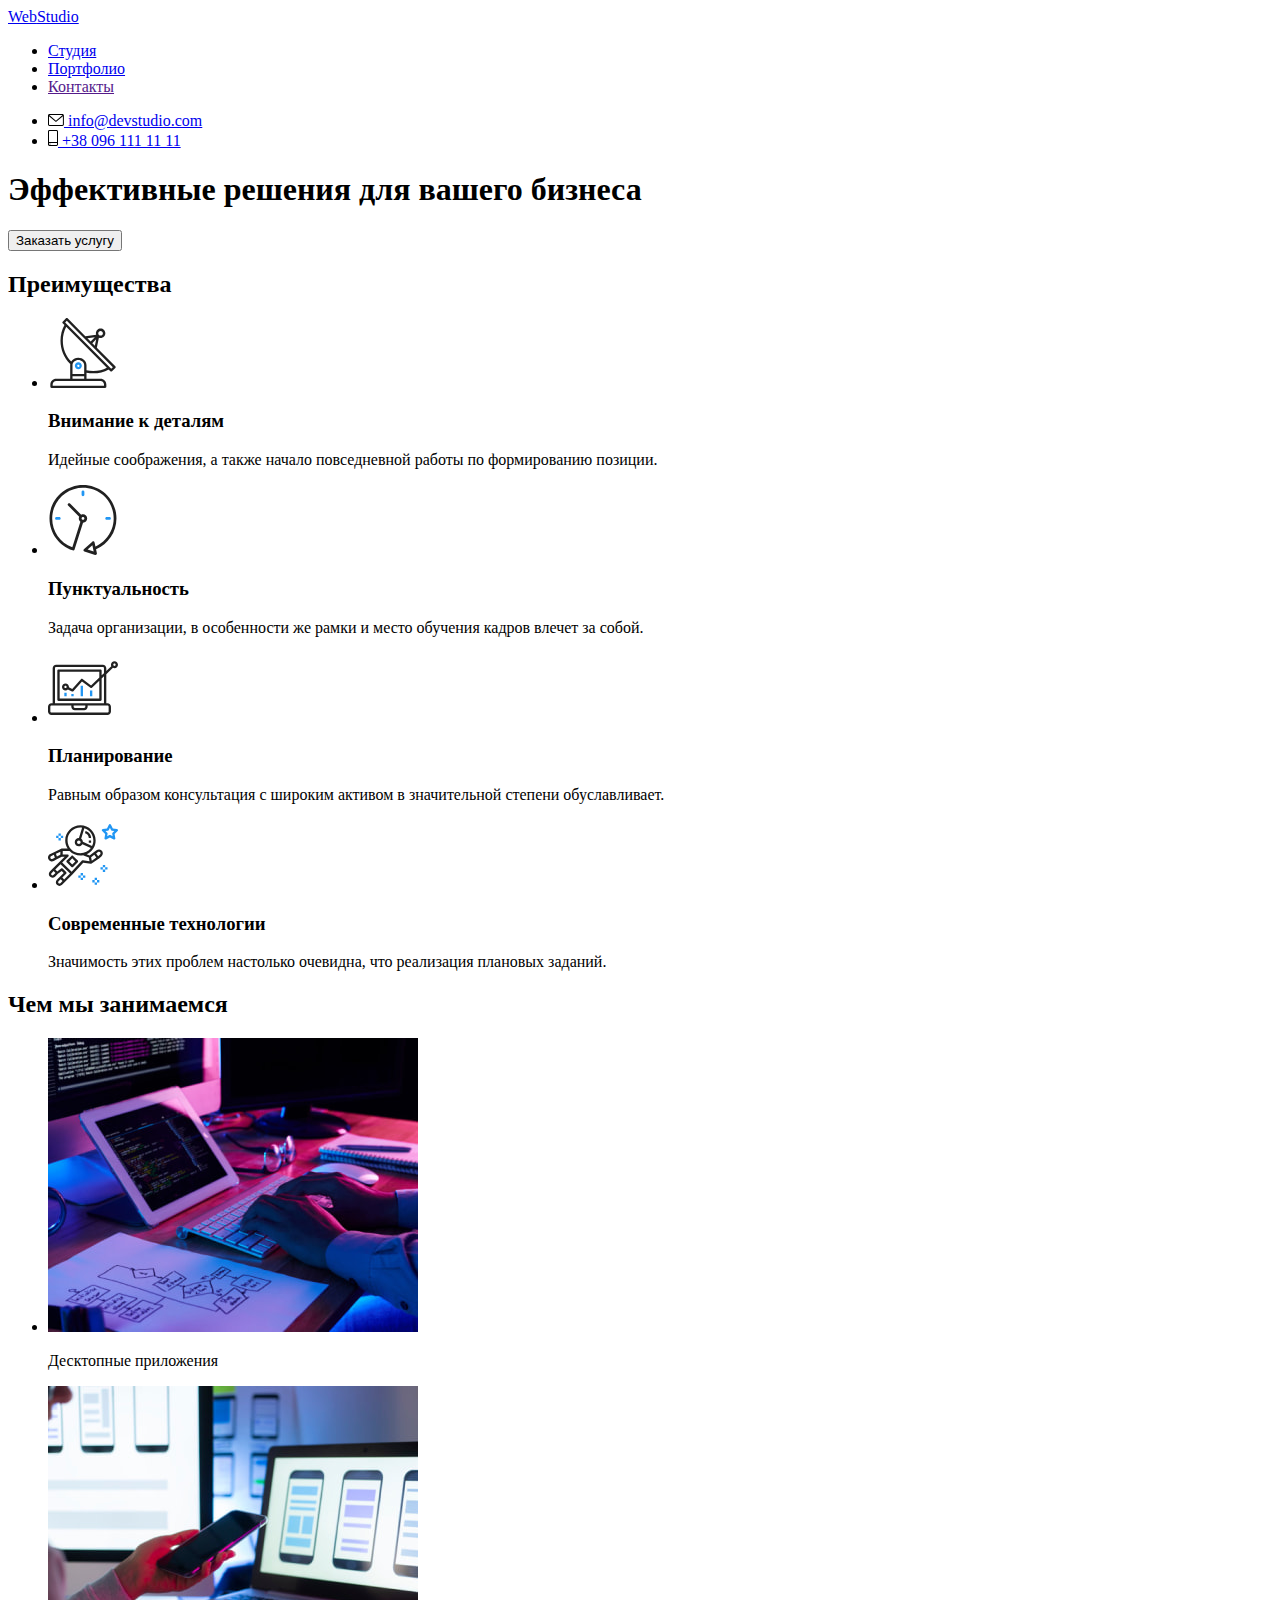
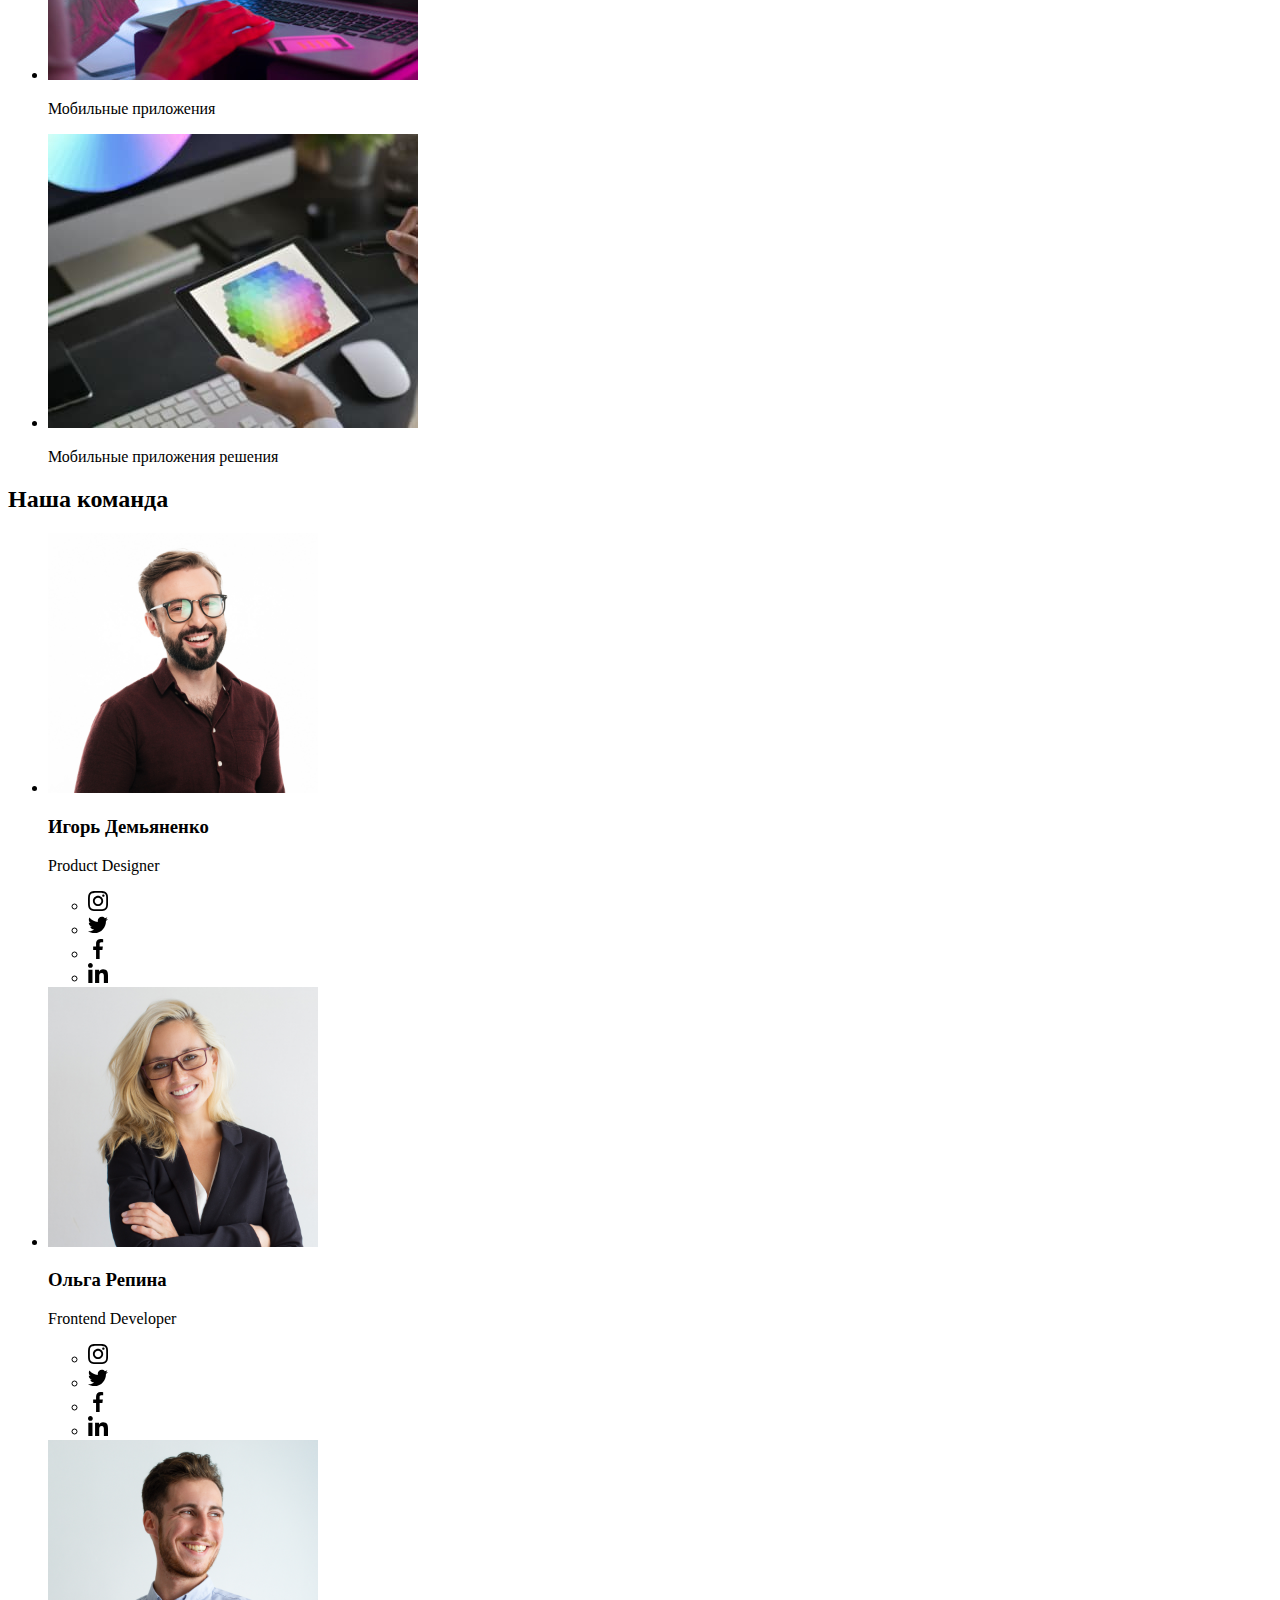
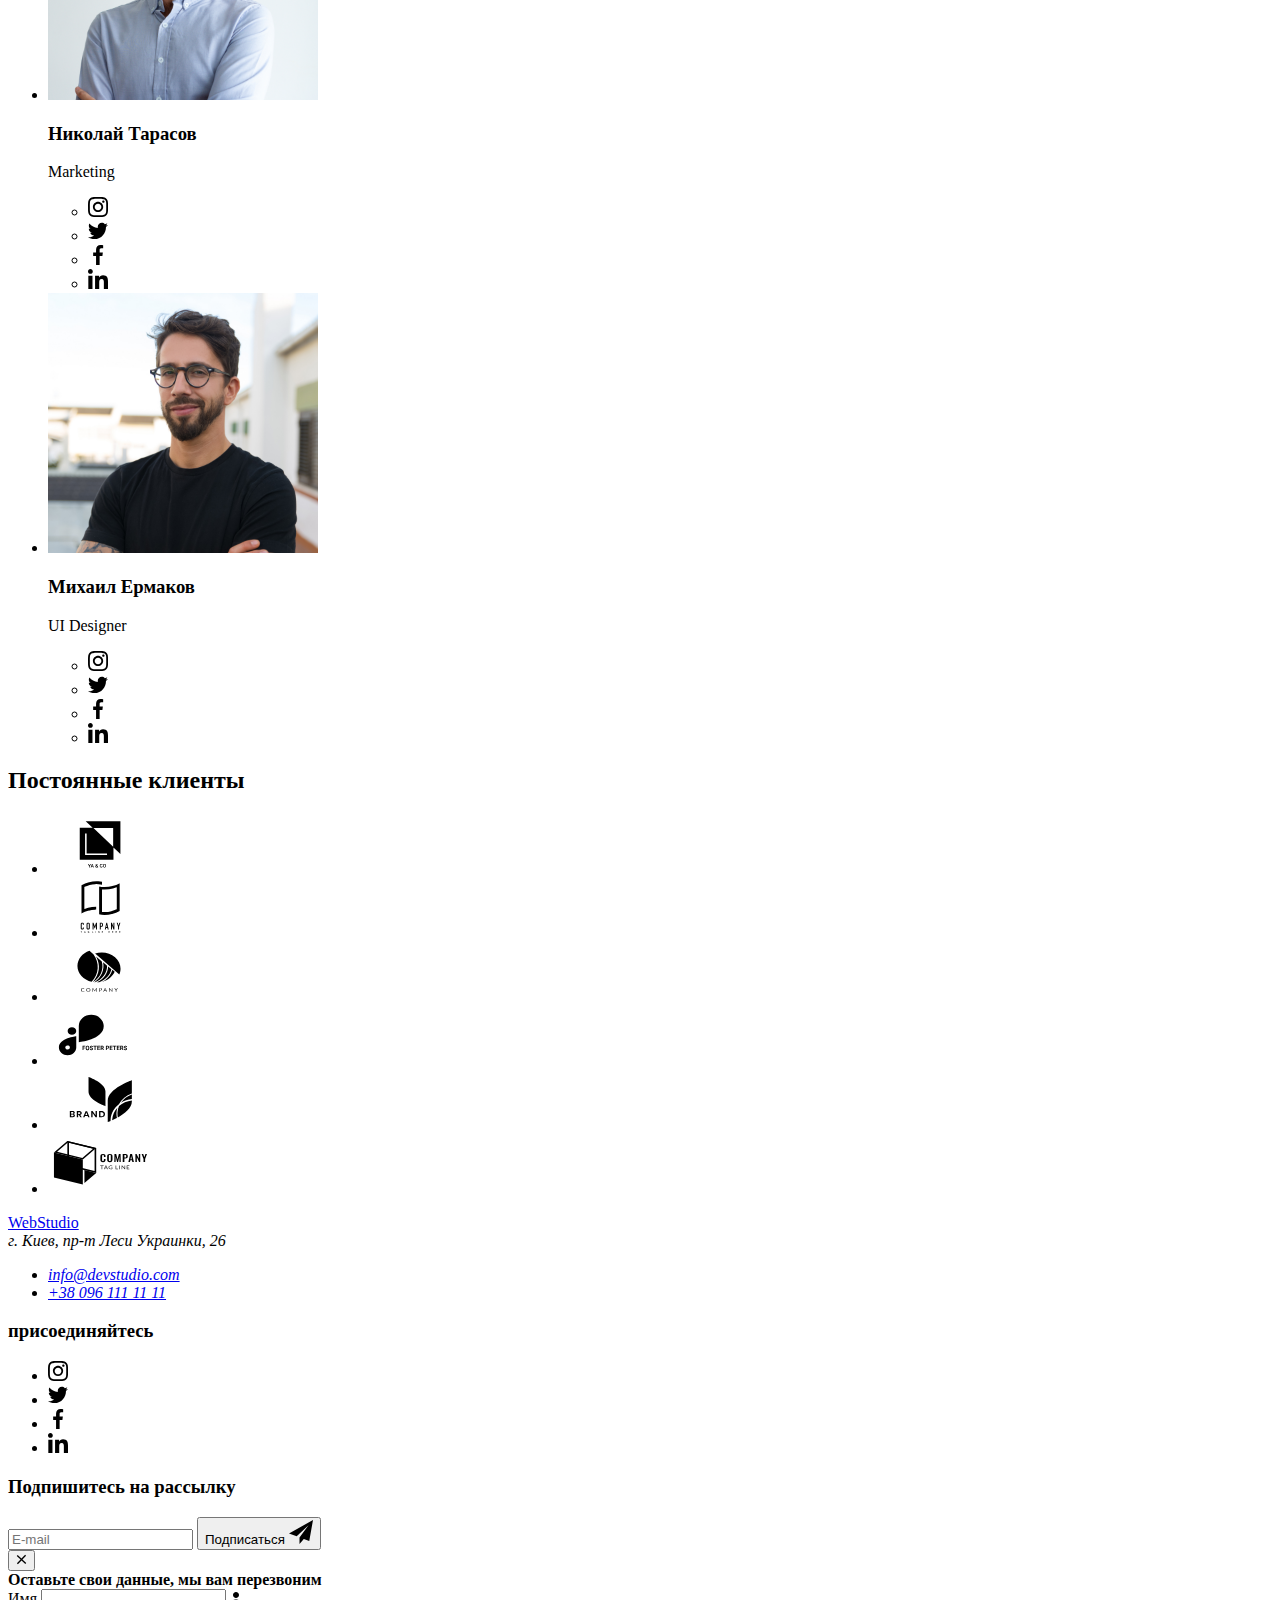
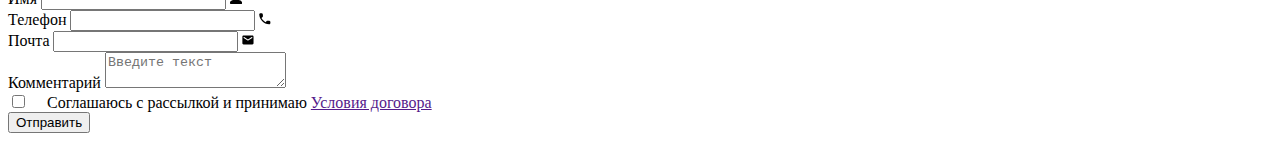
==== index.html @ a26285d7 "Добавляет разметку макета" ====
<!DOCTYPE html>
<html lang="ru">

<head>
    <meta charset="UTF-8">
    <meta http-equiv="X-UA-Compatible" content="IE=edge">
    <meta name="viewport" content="width=device-width, initial-scale=1.0">
    <title>WebStudio</title>
    <link rel="stylesheet" href="https://cdnjs.cloudflare.com/ajax/libs/modern-normalize/1.1.0/modern-normalize.min.css"
        integrity="sha512-wpPYUAdjBVSE4KJnH1VR1HeZfpl1ub8YT/NKx4PuQ5NmX2tKuGu6U/JRp5y+Y8XG2tV+wKQpNHVUX03MfMFn9Q=="
        crossorigin="anonymous" referrerpolicy="no-referrer" />
    <link rel="preconnect" href="https://fonts.googleapis.com">
    <link rel="preconnect" href="https://fonts.gstatic.com" crossorigin>
    <link
        href="https://fonts.googleapis.com/css2?family=Raleway:wght@700&family=Roboto:wght@400;500;700;900&display=swap"
        rel="stylesheet">
    <link rel="stylesheet" href="./css/main.min.css">
</head>

<body>
    <!-- Шапка страницы -->
    <header class="header">
        <div class="container main-nav">
            <nav class="nav main-nav">
                <a class="logo link" lang="en" href="/"><span class="logo-web">Web</span>Studio</a>
                <ul class="site-nav link list">
                    <li class="site-nav__item"><a class="site-nav__link link current" href="./index.html">Студия</a></li>
                    <li class="site-nav__item"><a class="site-nav__link link" href="./portfolio.html">Портфолио</a></li>
                    <li class="site-nav__item"><a class="site-nav__link link" href="">Контакты</a></li>
                </ul>
            </nav>
            <ul class="contacts link list">
                <li class="contacts__item"><a class="contacts__link link" href="mailto:info@devstudio.com">
                        <svg class="contacts__icon" width="16" height="12">
                            <use href="./images/icons.svg#icon-mail"></use>
                        </svg>
                        info@devstudio.com</a></li>
                <li class="contacts__item"><a class="contacts__link link" href="tel:+380961111111">
                        <svg class="contacts__icon" width="10" height="16">
                            <use href="./images/icons.svg#icon-tel"></use>
                        </svg>
                        +38 096 111 11 11</a></li>
            </ul>
        </div>
    </header>

    <main>
        <!-- Герой -->
        <section class="hero">
            <div class="container">
                <h1 class="hero__title">Эффективные решения для вашего бизнеса</h1>
                <button class="btn" type="button" data-modal-open>Заказать услугу</button>
            </div>
        </section>

        <!-- Преимущества -->
        <section class="section-feature">
            <div class="container">
                <h2 class="section-title visually-hidden">Преимущества</h2>
                <ul class="feature list">
                    <li class="feature__item">
                        <div class="feature__card">
                            <svg class="feature__icon" width="70" height="70">
                                <use href="./images/icons.svg#icon-antenna"></use>
                            </svg>
                        </div>
                        <h3 class="feature__title">Внимание к деталям</h3>
                        <p class="feature__text">Идейные соображения, а также начало повседневной работы по формированию
                            позиции.
                        </p>
                    </li>
                    <li class="feature__item">
                        <div class="feature__card">
                            <svg class="feature__icon" width="70" height="70">
                                <use href="./images/icons.svg#icon-clock"></use>
                            </svg>
                        </div>
                        <h3 class="feature__title">Пунктуальность</h3>
                        <p class="feature__text">Задача организации, в особенности же рамки и место обучения кадров
                            влечет за собой.</p>
                    </li>
                    <li class="feature__item">
                        <div class="feature__card">
                            <svg class="feature__icon" width="70" height="70">
                                <use href="./images/icons.svg#icon-diagram"></use>
                            </svg>
                        </div>
                        <h3 class="feature__title">Планирование</h3>
                        <p class="feature__text">Равным образом консультация с широким активом в значительной степени
                            обуславливает.</p>
                    </li>
                    <li class="feature__item">
                        <div class="feature__card">
                            <svg class="feature__icon" width="70" height="70">
                                <use href="./images/icons.svg#icon-astronaut"></use>
                            </svg>
                        </div>
                        <h3 class="feature__title">Современные технологии</h3>
                        <p class="feature__text">Значимость этих проблем настолько очевидна, что реализация плановых
                            заданий.</p>
                    </li>
                </ul>
            </div>
        </section>

        <!-- Деятельность -->
        <section class="section">
            <div class="container">
                <h2 class="section-title">Чем мы занимаемся</h2>
                <ul class="work list">
                    <li class="work__item">
                        <img src="./images/box-1.jpg" alt="Написание кода" width="370" height="294">
                        <div class="work__overlay">
                            <p class="work__text">Десктопные приложения</p>
                        </div>
                    </li>
                    <li class="work__item">
                        <img src="./images/box-2.jpg" alt="Проверка работоспособности" width="370" height="294">
                        <div class="work__overlay">
                            <p class="work__text">Мобильные приложения</p>
                        </div>
                    </li>
                    <li class="work__item">
                        <img src="./images/box-3.jpg" alt="Графическое оформление" width="370" height="294">
                        <div class="work__overlay">
                            <p class="work__text">Мобильные приложения решения</p>
                        </div>
                    </li>
                </ul>
            </div>
        </section>

        <!-- Команда -->
        <section class="section team">
            <div class="container">
                <h2 class="section-title">Наша команда</h2>
                <ul class="team list">
                    <li class="team__card">
                        <img src="./images/our-team-1.jpg" alt="Член команды № 1" width="270" height="260">
                        <div class="team__text">
                            <h3 class="team__worker">Игорь Демьяненко</h3>
                            <p class="team__position" lang="en">Product Designer</p>
                            <ul class="team-socials list socials">
                                <li class="socials__item">
                                    <a href="" class="socials__link link">
                                        <svg class="socials__icon" width="20" height="20">
                                            <use href="./images/icons.svg#icon-instagram"></use>
                                        </svg>
                                    </a>
                                </li>
                                <li class="socials__item">
                                    <a href="" class="socials__link link">
                                        <svg class="socials__icon" width="20" height="20">
                                            <use href="./images/icons.svg#icon-twitter"></use>
                                        </svg>
                                    </a>
                                </li>
                                <li class="socials__item">
                                    <a href="" class="socials__link link">
                                        <svg class="socials__icon" width="20" height="20">
                                            <use href="./images/icons.svg#icon-facebook"></use>
                                        </svg>
                                    </a>
                                </li>
                                <li class="socials__item">
                                    <a href="" class="socials__link link">
                                        <svg class="socials__icon" width="20" height="20">
                                            <use href="./images/icons.svg#icon-linkedin"></use>
                                        </svg>
                                    </a>
                                </li>
                            </ul>
                        </div>
                    </li>
                    <li class="team__card">
                        <img src="./images/our-team-2.jpg" alt="Член команды № 2" width="270" height="260">
                        <div class="team__text">
                            <h3 class="team__worker">Ольга Репина</h3>
                            <p class="team__position" lang="en">Frontend Developer</p>
                            <ul class="team-socials list socials">
                                <li class="socials__item">
                                    <a href="" class="socials__link link">
                                        <svg class="socials__icon" width="20" height="20">
                                            <use href="./images/icons.svg#icon-instagram"></use>
                                        </svg>
                                    </a>
                                </li>
                                <li class="socials__item">
                                    <a href="" class="socials__link link">
                                        <svg class="socials__icon" width="20" height="20">
                                            <use href="./images/icons.svg#icon-twitter"></use>
                                        </svg>
                                    </a>
                                </li>
                                <li class="socials__item">
                                    <a href="" class="socials__link link">
                                        <svg class="socials__icon" width="20" height="20">
                                            <use href="./images/icons.svg#icon-facebook"></use>
                                        </svg>
                                    </a>
                                </li>
                                <li class="socials__item">
                                    <a href="" class="socials__link link">
                                        <svg class="socials__icon" width="20" height="20">
                                            <use href="./images/icons.svg#icon-linkedin"></use>
                                        </svg>
                                    </a>
                                </li>
                            </ul>
                        </div>
                    </li>
                    <li class="team__card">
                        <img src="./images/our-team-3.jpg" alt="Член команды № 3" width="270" height="260">
                        <div class="team__text">
                            <h3 class="team__worker">Николай Тарасов</h3>
                            <p class="team__position" lang="en">Marketing</p>
                            <ul class="team-socials list socials">
                                <li class="socials__item">
                                    <a href="" class="socials__link link">
                                        <svg class="socials__icon" width="20" height="20">
                                            <use href="./images/icons.svg#icon-instagram"></use>
                                        </svg>
                                    </a>
                                </li>
                                <li class="socials__item">
                                    <a href="" class="socials__link link">
                                        <svg class="socials__icon" width="20" height="20">
                                            <use href="./images/icons.svg#icon-twitter"></use>
                                        </svg>
                                    </a>
                                </li>
                                <li class="socials__item">
                                    <a href="" class="socials__link link">
                                        <svg class="socials__icon" width="20" height="20">
                                            <use href="./images/icons.svg#icon-facebook"></use>
                                        </svg>
                                    </a>
                                </li>
                                <li class="socials__item">
                                    <a href="" class="socials__link link">
                                        <svg class="socials__icon" width="20" height="20">
                                            <use href="./images/icons.svg#icon-linkedin"></use>
                                        </svg>
                                    </a>
                                </li>
                            </ul>
                        </div>
                    </li>
                    <li class="team__card">
                        <img src="./images/our-team-4.jpg" alt="Член команды № 4" width="270" height="260">
                        <div class="team__text">
                            <h3 class="team__worker">Михаил Ермаков</h3>
                            <p class="team__position" lang="en">UI Designer</p>
                            <ul class="team-socials list socials">
                                <li class="socials__item">
                                    <a href="" class="socials__link link">
                                        <svg class="socials__icon" width="20" height="20">
                                            <use href="./images/icons.svg#icon-instagram"></use>
                                        </svg>
                                    </a>
                                </li>
                                <li class="socials__item">
                                    <a href="" class="socials__link link">
                                        <svg class="socials__icon" width="20" height="20">
                                            <use href="./images/icons.svg#icon-twitter"></use>
                                        </svg>
                                    </a>
                                </li>
                                <li class="socials__item">
                                    <a href="" class="socials__link link">
                                        <svg class="socials__icon" width="20" height="20">
                                            <use href="./images/icons.svg#icon-facebook"></use>
                                        </svg>
                                    </a>
                                </li>
                                <li class="socials__item">
                                    <a href="" class="socials__link link">
                                        <svg class="socials__icon" width="20" height="20">
                                            <use href="./images/icons.svg#icon-linkedin"></use>
                                        </svg>
                                    </a>
                                </li>
                            </ul>
                        </div>
                    </li>
                </ul>
            </div>
        </section>

        <!-- Клиенты -->
        <section class="section">
            <div class="container">
                <h2 class="section-title">Постоянные клиенты</h2>
                <ul class="clients list">
                    <li class="clients__item">
                        <a href="" class="clients__link link">
                            <svg class="clients__icon" width="106" height="60">
                                <use href="./images/icons.svg#icon-logo"></use>
                            </svg>
                        </a>
                    </li>
                    <li class="clients__item">
                        <a href="" class="clients__link link">
                            <svg class="clients__icon" width="106" height="60">
                                <use href="./images/icons.svg#icon-logo-2"></use>
                            </svg>
                        </a>
                    </li>
                    <li class="clients__item">
                        <a href="" class="clients__link link">
                            <svg class="clients__icon" width="106" height="60">
                                <use href="./images/icons.svg#icon-logo-3"></use>
                            </svg>
                        </a>
                    </li>
                    <li class="clients__item">
                        <a href="" class="clients__link link">
                            <svg class="clients__icon" width="106" height="60">
                                <use href="./images/icons.svg#icon-logo-4"></use>
                            </svg>
                        </a>
                    </li>
                    <li class="clients__item">
                        <a href="" class="clients__link link">
                            <svg class="clients__icon" width="106" height="60">
                                <use href="./images/icons.svg#icon-logo-5"></use>
                            </svg>
                        </a>
                    </li>
                    <li class="clients__item">
                        <a href="" class="clients__link link">
                            <svg class="clients__icon" width="106" height="60">
                                <use href="./images/icons.svg#icon-logo-6"></use>
                            </svg>
                        </a>
                    </li>
                </ul>
            </div>
        </section>
    </main>

    <!-- Футер -->
    <footer class="footer">
        <div class="container-footer">
            <div class="footer-left">
                <a class="footer-logo link" lang="en" href="/"><span class="logo-web">Web</span><span
                        class="logo-studio">Studio</span></a>
                <address class="address">г. Киев, пр-т Леси Украинки, 26
                    <ul class="address-list list">
                        <li class="address-list__item"><a class="address__link link"
                                href="mailto:info@devstudio.com">info@devstudio.com</a></li>
                        <li class="address-list__item"><a class="address__link link" href="tel:+380961111111">+38 096 111 11 11</a>
                        </li>
                    </ul>
                </address>
            </div>

            <!-- Присоединяйтесь -->
            <div class="footer-socials">
                <h3 class="footer-socials-title">присоединяйтесь</h3>
                <ul class="footer-socials__list list">
                    <li class="footer-socials__item">
                        <a href="" class="footer-socials__link link">
                            <svg class="footer-socials__icon" width="20" height="20">
                                <use href="./images/icons.svg#icon-instagram"></use>
                            </svg>
                        </a>
                    </li>
                    <li class="footer-socials__item">
                        <a href="" class="footer-socials__link link">
                            <svg class="footer-socials__icon" width="20" height="20">
                                <use href="./images/icons.svg#icon-twitter"></use>
                            </svg>
                        </a>
                    </li>
                    <li class="footer-socials__item">
                        <a href="" class="footer-socials__link link">
                            <svg class="footer-socials__icon" width="20" height="20">
                                <use href="./images/icons.svg#icon-facebook"></use>
                            </svg>
                        </a>
                    </li>
                    <li class="footer-socials__item">
                        <a href="" class="footer-socials__link link">
                            <svg class="footer-socials__icon" width="20" height="20">
                                <use href="./images/icons.svg#icon-linkedin"></use>
                            </svg>
                        </a>
                    </li>
                </ul>
            </div>
            <div class="subscribe">
                <h3 class="form-title">Подпишитесь на рассылку</h3>
                <form action="#" class="subscribe-form">
                    <input type="email" id="input-email" name="email" placeholder="E-mail" class="subscribe-input">
                    <button class="subscribe-btn" type="submit">Подписаться
                        <svg class="subscribe-icon" width="24" height="24">
                            <use href="./images/icons.svg#icon-telegram"></use>
                        </svg>
                    </button>
                </form>
            </div>
        </div>
    </footer>
    <!-- Модалка -->
    <div class="backdrop is-hidden" data-modal>
        <div class="modal">
            <button type="button" class="btn-modal" data-modal-close>
                <svg class="close-icon" width="11" height="11">
                    <use href="./images/icons.svg#icon-close"></use>
                </svg>
            </button>
            <form action="#" class="modal-form">
                <b class="modal-title">Оставьте свои данные, мы вам перезвоним</b>
                <div class="modal-form-field">
                    <label for="input-name" class="modal-form-label">Имя</label>
                    <span class="input-wrap">
                        <input type="text" id="input-name" name="modal-name" class="modal-form-input">
                        <svg class="modal-form-icon" width="12" height="12">
                            <use href="./images/icons.svg#icon-name"></use>
                        </svg>
                    </span>
                </div>
                <div class="modal-form-field">
                    <label for="input-tel" class="modal-form-label">Телефон</label>
                    <span class="input-wrap">
                        <input type="tel" id="input-tel" name="modal-tel" class="modal-form-input">
                        <svg class="modal-form-icon" width="12" height="12">
                            <use href="./images/icons.svg#icon-phone"></use>
                        </svg>
                    </span>
                </div>
                <div class="modal-form-field">
                    <label for="input-mail" class="modal-form-label">Почта</label>
                    <span class="input-wrap">
                        <input type="email" id="input-mail" name="modal-mail" class="modal-form-input">
                        <svg class="modal-form-icon" width="12" height="12">
                            <use href="./images/icons.svg#icon-email"></use>
                        </svg>
                    </span>
                </div>
                <div class="modal-form-field">
                    <label for="comment" class="modal-form-label">Комментарий</label>
                    <textarea name="modal-comment" id="comment" placeholder="Введите текст"
                        class="modal-comment"></textarea>
                </div>
                <div class="modal-form-check">
                    <input type="checkbox" id="check" name="policy" class="checkbox visually-hidden">
                    <label for="check" class="check-label">
                        <span class="icon-check">
                            <svg class="" width="11" height="8">
                                <use href="./images/icons.svg#icon-check"></use>
                            </svg>
                        </span>
                        <span>Соглашаюсь с рассылкой и принимаю <a href="" class="contract">Условия
                                договора</a></span></label>
                </div>
                <button class="btn form-btn" type="submit">Отправить</button>
            </form>
        </div>
    </div>
    <script src="./js/modal.js"></script>
</body>

</html>
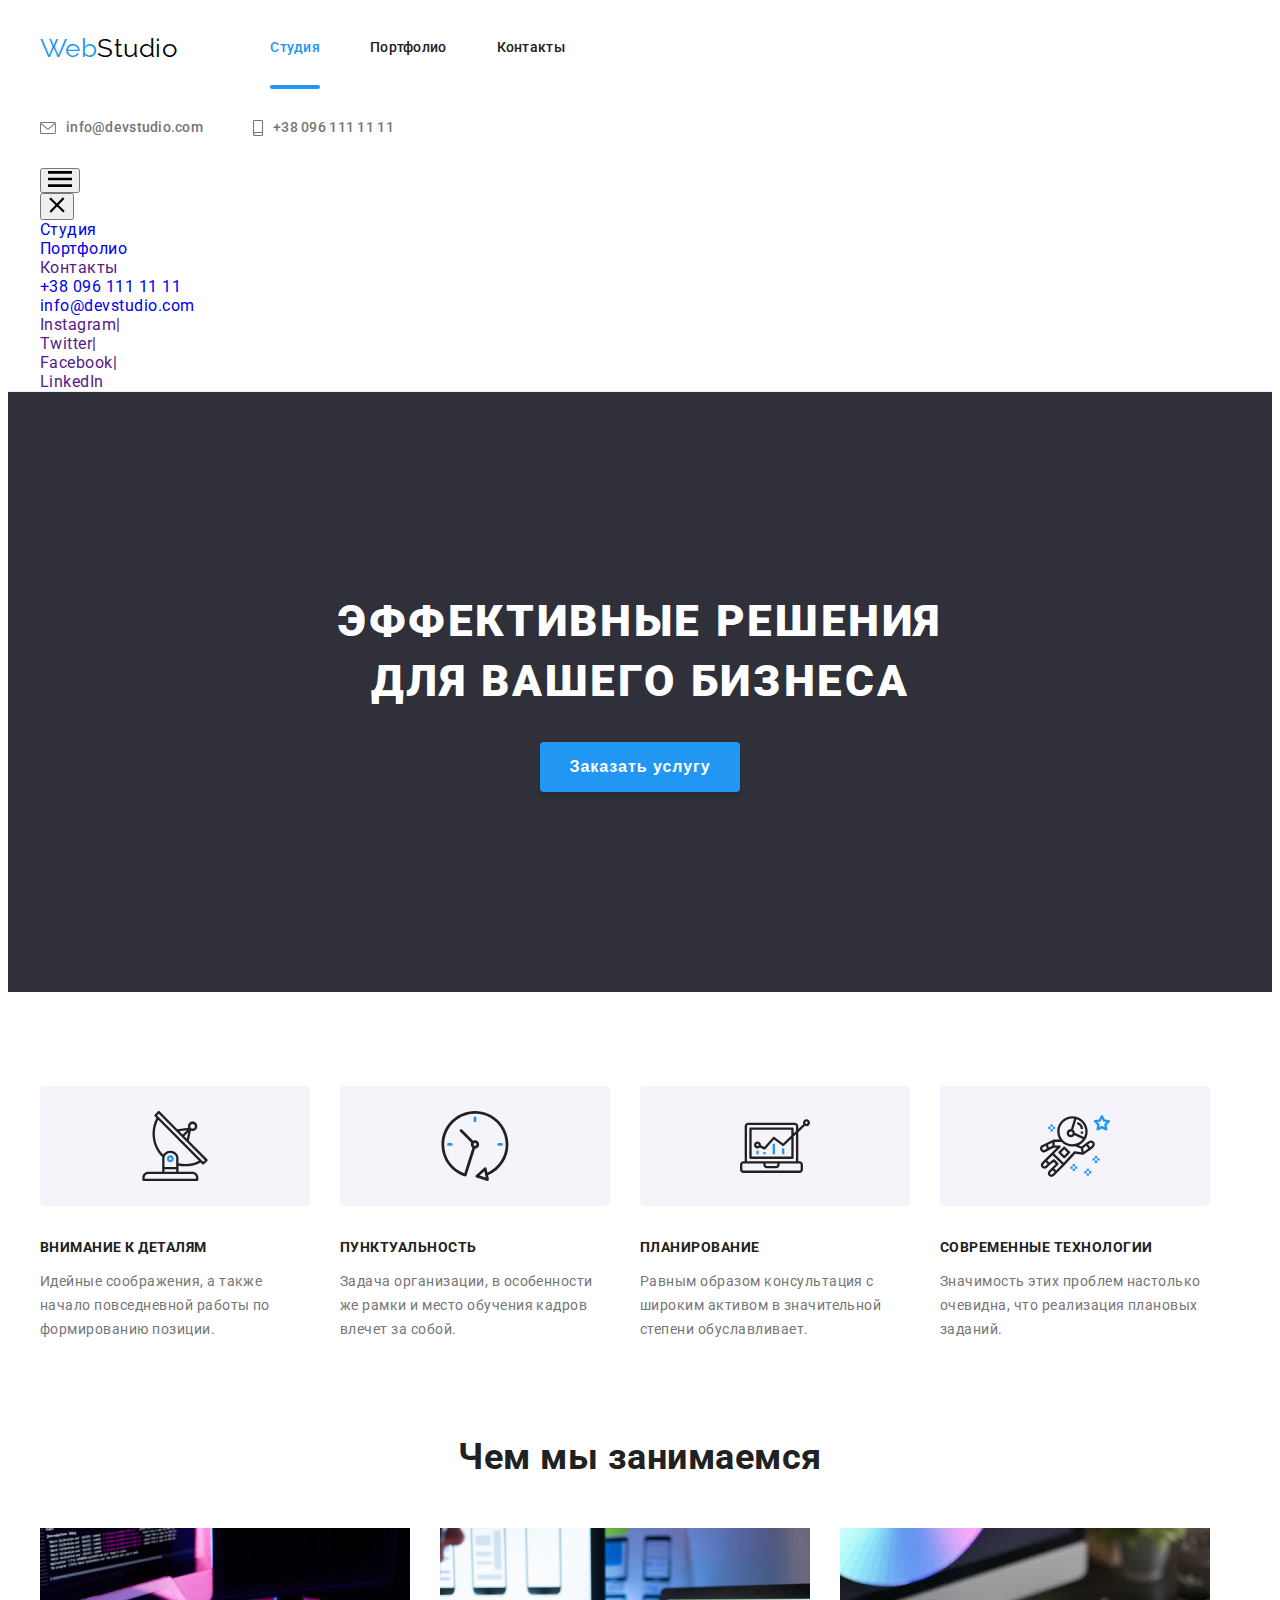
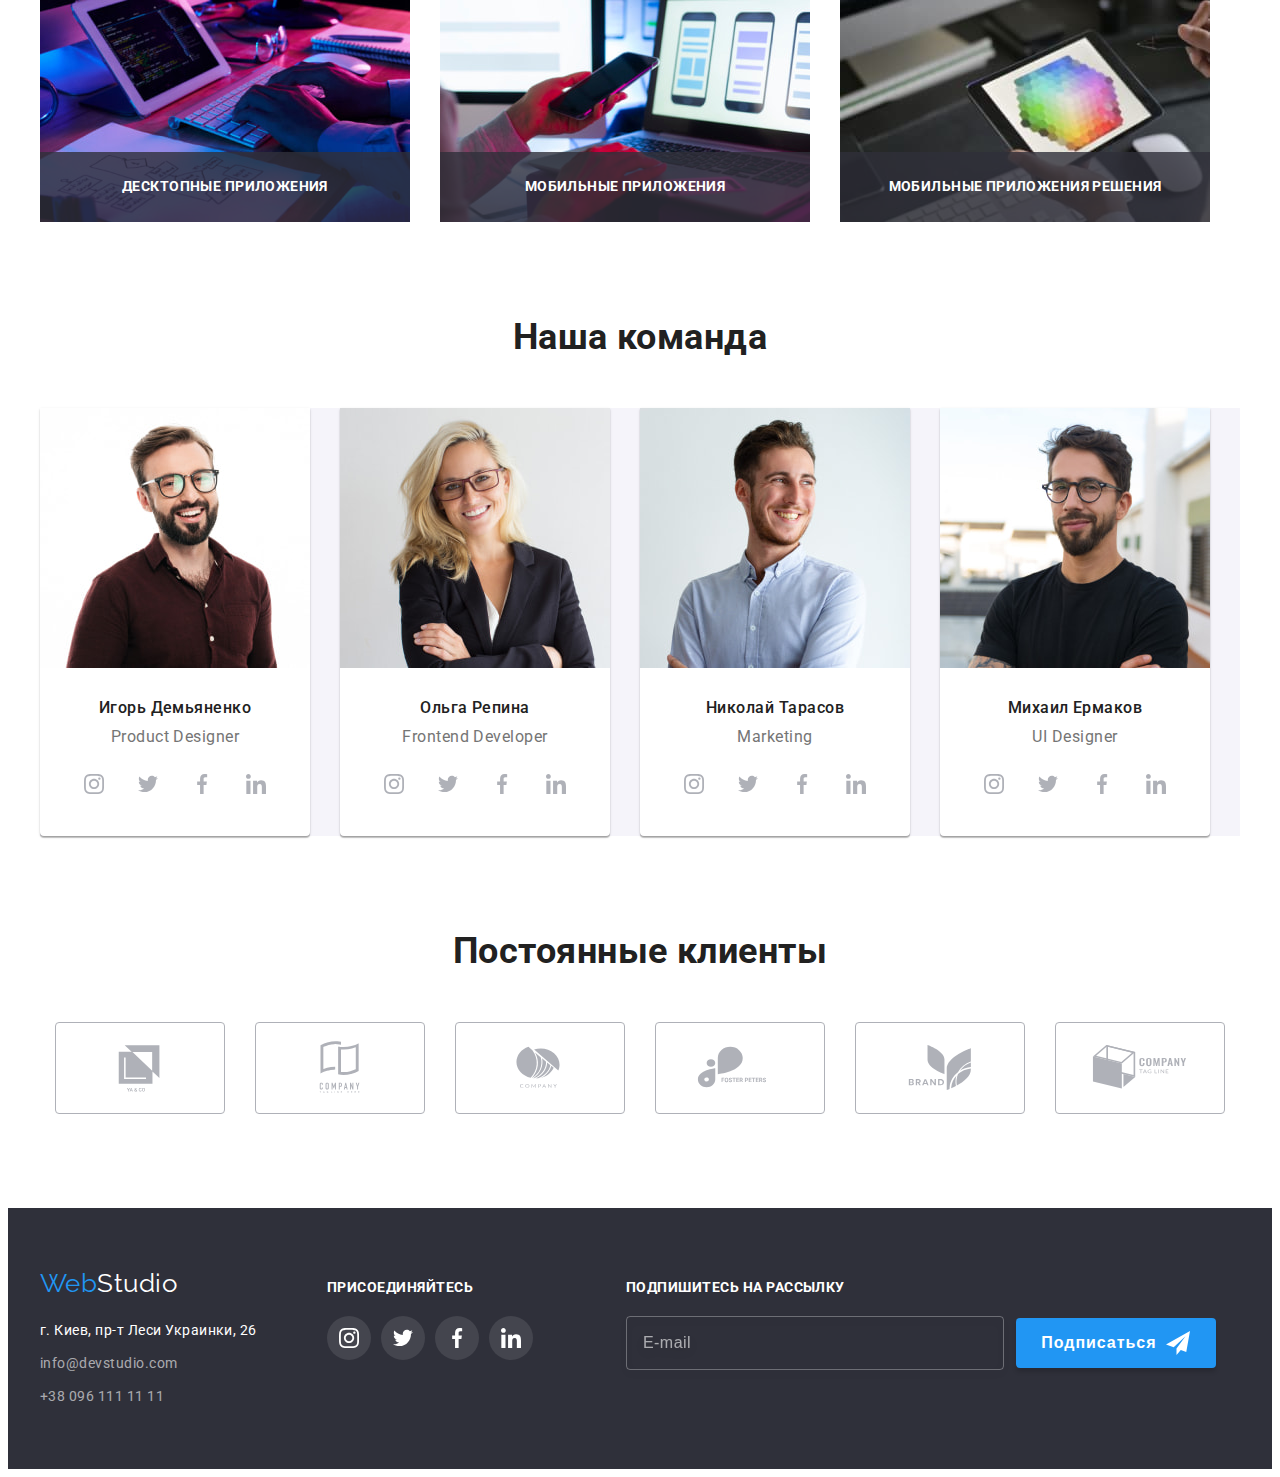
==== commit 05cb1e26: "Добавляет разметку макета" ====
--- a/index.html
+++ b/index.html
@@ -20,7 +20,7 @@
 <body>
     <!-- Шапка страницы -->
     <header class="header">
-        <div class="container main-nav">
+        <div class="container">
             <nav class="nav main-nav">
                 <a class="logo link" lang="en" href="/"><span class="logo-web">Web</span>Studio</a>
                 <ul class="site-nav link list">
@@ -41,13 +41,48 @@
                         </svg>
                         +38 096 111 11 11</a></li>
             </ul>
+            <button type="button" class="menu-open" data-menu-open>
+                <svg class="open-icon" width="24" height="16">
+                    <use href="./images/icons.svg#icon-menu"></use>
+                </svg>
+            </button>
+            <div class="mob-menu is-hidden" data-menu>
+                <button type="button" class="menu-close" data-menu-close>
+                    <svg class="menu-close-icon" width="18" height="18">
+                        <use href="./images/icons.svg#icon-close"></use>
+                    </svg>
+                </button>
+                <ul class="mob-menu-list link list">
+                    <li class="mob-menu-list__item"><a class="mob-menu-list__link link menu-current" href="./index.html">Студия</a></li>
+                    <li class="mob-menu-list__item"><a class="mob-menu-list__link link" href="./portfolio.html">Портфолио</a></li>
+                    <li class="mob-menu-list__item"><a class="mob-menu-list__link link" href="">Контакты</a></li>
+                </ul>
+                <ul class="mob-menu-contacts link list">
+                    <li class="mob-menu-contacts__item"><a class="mob-menu-contacts__link link" href="tel:+380961111111">+38 096 111 11 11</a></li>
+                    <li class="mob-menu-contacts__item"><a class="mob-menu-contacts__link link" href="mailto:info@devstudio.com">info@devstudio.com</a></li>
+                </ul>
+                <ul class="mob-menu-socials link list">
+                    <li class="mob-menu-socials__item">
+                        <a href="" class="mob-menu-socials__link link">Instagram<span class="mob-menu-line">|</span></a>
+                    </li>
+                    <li class="mob-menu-socials__item">
+                        <a href="" class="mob-menu-socials__link link">Twitter<span class="mob-menu-line">|</span></a>
+                    </li>
+                    <li class="mob-menu-socials__item">
+                        <a href="" class="mob-menu-socials__link link">Facebook<span class="mob-menu-line">|</span></a>
+                    </li>
+                    <li class="mob-menu-socials__item">
+                        <a href="" class="mob-menu-socials__link link">LinkedIn</a>
+                    </li>
+                </ul>
+            </div>
         </div>
     </header>
 
     <main>
         <!-- Герой -->
         <section class="hero">
-            <div class="container">
+            <div class="hero-container">
                 <h1 class="hero__title">Эффективные решения для вашего бизнеса</h1>
                 <button class="btn" type="button" data-modal-open>Заказать услугу</button>
             </div>
@@ -104,7 +139,7 @@
         </section>
 
         <!-- Деятельность -->
-        <section class="section">
+        <section class="section work">
             <div class="container">
                 <h2 class="section-title">Чем мы занимаемся</h2>
                 <ul class="work list">
@@ -131,12 +166,17 @@
         </section>
 
         <!-- Команда -->
-        <section class="section team">
+        <section class="section-team">
             <div class="container">
                 <h2 class="section-title">Наша команда</h2>
                 <ul class="team list">
                     <li class="team__card">
-                        <img src="./images/our-team-1.jpg" alt="Член команды № 1" width="270" height="260">
+                        <picture>
+                            <source srcset="./images/team/team-1-des-1x.jpg 1x, ./images/team/team-1-des-2x.jpg 2x" media="(min-width:1200px)">
+                            <source srcset="./images/team/team-1-tab-1x.jpg 1x, ./images/team/team-1-tab-2x.jpg 2x" media="(min-width:768px)">
+                            <source srcset="./images/team/team-1-mob-1x.jpg 1x, ./images/team/team-1-mob-2x.jpg 2x" media="(min-width:480px)">
+                            <img src="./images/team/team-1-des-1x.jpg" alt="Член команды № 1">
+                        </picture>
                         <div class="team__text">
                             <h3 class="team__worker">Игорь Демьяненко</h3>
                             <p class="team__position" lang="en">Product Designer</p>
@@ -173,7 +213,12 @@
                         </div>
                     </li>
                     <li class="team__card">
-                        <img src="./images/our-team-2.jpg" alt="Член команды № 2" width="270" height="260">
+                        <picture>
+                            <source srcset="./images/team/team-2-des-1x.jpg 1x, ./images/team/team-2-des-2x.jpg 2x" media="(min-width:1200px)">
+                            <source srcset="./images/team/team-2-tab-1x.jpg 1x, ./images/team/team-2-tab-2x.jpg 2x" media="(min-width:768px)">
+                            <source srcset="./images/team/team-2-mob-1x.jpg 1x, ./images/team/team-2-mob-2x.jpg 2x" media="(min-width:480px)">
+                            <img src="./images/team/team-2-des-1x.jpg" alt="Член команды № 2">
+                        </picture>
                         <div class="team__text">
                             <h3 class="team__worker">Ольга Репина</h3>
                             <p class="team__position" lang="en">Frontend Developer</p>
@@ -210,7 +255,12 @@
                         </div>
                     </li>
                     <li class="team__card">
-                        <img src="./images/our-team-3.jpg" alt="Член команды № 3" width="270" height="260">
+                        <picture>
+                            <source srcset="./images/team/team-3-des-1x.jpg 1x, ./images/team/team-3-des-2x.jpg 2x" media="(min-width:1200px)">
+                            <source srcset="./images/team/team-3-tab-1x.jpg 1x, ./images/team/team-3-tab-2x.jpg 2x" media="(min-width:768px)">
+                            <source srcset="./images/team/team-3-mob-1x.jpg 1x, ./images/team/team-3-mob-2x.jpg 2x" media="(min-width:480px)">
+                            <img src="./images/team/team-3-des-1x.jpg" alt="Член команды № 3">
+                        </picture>
                         <div class="team__text">
                             <h3 class="team__worker">Николай Тарасов</h3>
                             <p class="team__position" lang="en">Marketing</p>
@@ -247,7 +297,12 @@
                         </div>
                     </li>
                     <li class="team__card">
-                        <img src="./images/our-team-4.jpg" alt="Член команды № 4" width="270" height="260">
+                        <picture>
+                            <source srcset="./images/team/team-4-des-1x.jpg 1x, ./images/team/team-4-des-2x.jpg 2x" media="(min-width:1200px)">
+                            <source srcset="./images/team/team-4-tab-1x.jpg 1x, ./images/team/team-4-tab-2x.jpg 2x" media="(min-width:768px)">
+                            <source srcset="./images/team/team-4-mob-1x.jpg 1x, ./images/team/team-4-mob-2x.jpg 2x" media="(min-width:480px)">
+                            <img src="./images/team/team-4-des-1x.jpg" alt="Член команды № 4">
+                        </picture>
                         <div class="team__text">
                             <h3 class="team__worker">Михаил Ермаков</h3>
                             <p class="team__position" lang="en">UI Designer</p>
@@ -354,8 +409,6 @@
                     </ul>
                 </address>
             </div>
-
-            <!-- Присоединяйтесь -->
             <div class="footer-socials">
                 <h3 class="footer-socials-title">присоединяйтесь</h3>
                 <ul class="footer-socials__list list">
@@ -402,6 +455,7 @@
             </div>
         </div>
     </footer>
+
     <!-- Модалка -->
     <div class="backdrop is-hidden" data-modal>
         <div class="modal">
@@ -460,6 +514,7 @@
         </div>
     </div>
     <script src="./js/modal.js"></script>
+    <script src="js/mobile-menu.js"></script>
 </body>
 
 </html>--- a/css/main.min.css
+++ b/css/main.min.css
@@ -0,0 +1,2 @@
+:root{--first-text-color: #000000;--second-text-color: #2196f3;--third-text-color: #212121;--fourth-text-color: #ffffff;--fifth-text-color: #757575}.visually-hidden{position:absolute;width:1px;height:1px;margin:-1px;border:0;padding:0;white-space:nowrap;clip-path:inset(100%);clip:rect(0 0 0 0);overflow:hidden}body{font-family:Roboto, sans-serif;letter-spacing:0.03em;font-style:normal;font-weight:400;color:#ffffff}p,h1,h2,h3,h4,h5,h6{margin:0}ul{margin-top:0;margin-bottom:0;padding-left:0}img{display:block}.list{list-style:none}.link{text-decoration:none}.container{width:1200px;padding-right:15px;padding-left:15px;margin-left:auto;margin-right:auto}.section{padding-top:94px;padding-bottom:94px}.header{background-color:#ffffff;border-bottom:1px solid #ececec}.logo{margin-right:93px;font-family:Raleway, sans-serif;font-size:26px;line-height:1.19;color:var(--first-text-color)}.logo-web{color:var(--second-text-color)}.main-nav{display:flex;align-items:center}.site-nav{display:flex}.site-nav__item:not(:last-child){margin-right:50px}.site-nav__link{display:block;padding-top:32px;padding-bottom:32px;font-weight:500;font-size:14px;line-height:1.14;letter-spacing:0.02em;color:var(--third-text-color);transition:color 250ms cubic-bezier(0.4, 0, 0.2, 1)}.site-nav__link:hover,.site-nav__link:focus{color:var(--second-text-color)}.link .current{position:relative;color:var(--second-text-color)}.link .current::after{content:'';position:absolute;bottom:-1px;left:0;width:100%;height:4px;background-color:#2196f3;border-radius:2px}.contacts{display:flex;margin-left:auto}.contacts__item:last-child{margin-left:50px}.contacts__link{display:flex;align-items:center}.contacts__link{padding-top:32px;padding-bottom:32px;font-weight:500;font-size:14px;line-height:1.14;letter-spacing:0.02em;color:var(--fifth-text-color);transition:color 250ms cubic-bezier(0.4, 0, 0.2, 1)}.contacts__link:hover,.contacts__link:focus{color:var(--second-text-color)}.contacts__icon{fill:#757575;margin-right:10px;transition:fill 250ms cubic-bezier(0.4, 0, 0.2, 1)}.contacts__item:hover .contacts__icon,.contacts__item:focus .contacts__icon{fill:#2196f3}.hero{background-color:#2f303a;max-width:1600px;padding-top:200px;padding-bottom:200px;margin:auto;text-align:center;background-image:linear-gradient(rgba(47,48,58,0.4), rgba(47,48,58,0.4)),url(../images/hero-bg.jpg);background-repeat:no-repeat;background-position:center;background-size:cover}.hero__title{margin:auto;font-weight:900;font-size:44px;line-height:1.36;letter-spacing:0.06em;text-transform:uppercase;width:696px;height:120px}.section-feature{padding-top:94px}.feature{display:flex}.feature__item{width:270px}.feature__item:not(:last-child){margin-right:30px}.feature__card{display:flex;align-items:center;justify-content:center;margin-bottom:30px;width:270px;height:120px;background:#f5f4fa;border-radius:4px}.feature__title{margin-bottom:10px;font-weight:700;font-size:14px;line-height:1.71;text-transform:uppercase;color:var(--third-text-color)}.feature__text{font-size:14px;line-height:1.71;color:#757575}.work{display:flex}.section-title{margin-bottom:50px}.work__item{position:relative;width:370px}.work__item:not(:last-child){margin-right:30px}.work__overlay{display:flex;justify-content:center;align-items:center;position:absolute;bottom:0;width:100%;height:70px;background:rgba(47,48,58,0.8)}.work__text{font-weight:700;font-size:14px;line-height:1.14;text-align:center;letter-spacing:0.03em;text-transform:uppercase;color:#ffffff}.team{background:#f5f4fa;display:flex}.team__card{background:#ffffff;width:270px;box-shadow:0px 1px 3px rgba(0,0,0,0.12),0px 1px 1px rgba(0,0,0,0.14),0px 2px 1px rgba(0,0,0,0.2);border-radius:0px 0px 4px 4px;text-align:center}.team__card:not(:last-child){margin-right:30px}.team__worker{font-weight:500;font-size:16px;line-height:1.19;color:var(--third-text-color)}.team__position{margin-top:10px;font-size:16px;line-height:1.19;color:var(--fifth-text-color)}.team__text{padding:30px 0}.clients{display:flex;justify-content:center}.clients__item{width:170px;height:92px;border:1px solid #afb1b8;box-sizing:border-box;border-radius:4px;transition:border 250ms cubic-bezier(0.4, 0, 0.2, 1)}.clients__item:not(:last-child){margin-right:30px}.clients__item:hover,.clients__item:focus{border:1px solid #2196f3}.clients__link{width:100%;height:100%;display:flex;align-items:center;justify-content:center}.clients__icon{fill:#afb1b8;transition:fill 250ms cubic-bezier(0.4, 0, 0.2, 1)}.clients__item:hover .clients__icon,.clients__item:focus .clients__icon{fill:#2196f3}.footer{background:#2f303a;margin:auto;padding-top:60px;padding-bottom:60px}.container-footer{width:1200px;padding-right:15px;padding-left:15px;margin-left:auto;margin-right:auto;display:flex;align-items:baseline}.footer-left{display:block}.footer-logo{margin-top:60px;margin-bottom:20px;font-family:Raleway, sans-serif;font-size:26px;line-height:1.19;color:var(--first-text-color)}.logo-studio{color:var(--fourth-text-color)}.address{margin-top:20px;margin-right:70px;font-size:14px;line-height:1.71;font-style:normal}.address-list__item{margin-top:9px}.address__link{font-size:14px;line-height:1.71;color:rgba(255,255,255,0.6);font-style:normal;transition:color 250ms cubic-bezier(0.4, 0, 0.2, 1)}.address__link:hover,.address__link:focus{color:var(--second-text-color)}.footer-socials-title{font-size:14px;line-height:1.14;text-transform:uppercase;color:#ffffff;margin-bottom:20px}.footer-socials__list{display:flex;justify-content:center}.footer-socials__item{width:44px;height:44px}.footer-socials__item:not(:last-child){margin-right:10px}.footer-socials__link{width:100%;height:100%;display:flex;align-items:center;justify-content:center;border-radius:50%;background-color:rgba(255,255,255,0.1);transition:background-color 250ms cubic-bezier(0.4, 0, 0.2, 1)}.footer-socials__link:hover,.footer-socials__link:focus{background-color:#2196f3}.footer-socials__icon{fill:#fff}.subscribe{margin-left:93px}.form-title{font-size:14px;line-height:1.14;text-transform:uppercase;color:#ffffff;margin-bottom:20px}.subscribe-form{display:flex;align-items:center;justify-content:center}.subscribe-input{width:358px;height:50px;border:1px solid rgba(255,255,255,0.3);filter:drop-shadow(0px 4px 4px rgba(0,0,0,0.15));border-radius:4px;background:transparent;margin-right:12px;padding-left:16px;color:#ffffff}.subscribe-input:focus{outline:none}.subscribe-input::placeholder{font-size:16px;line-height:1.25;display:flex;align-items:center;letter-spacing:0.03em;color:rgba(255,255,255,0.6)}.subscribe-btn{display:flex;justify-content:center;align-items:center;background-color:#2196f3;color:var(--fourth-text-color);font-weight:700;font-size:16px;line-height:1.87;letter-spacing:0.06em;width:200px;height:50px;cursor:pointer;border-width:0;box-shadow:0px 4px 4px rgba(0,0,0,0.15);border-radius:4px;transition:background-color 250ms cubic-bezier(0.4, 0, 0.2, 1)}.subscribe-btn:hover,.subscribe-btn:focus{background-color:#188ce8}.subscribe-icon{fill:#ffffff;margin-left:10px}.section-portfolio{padding-top:94px;padding-bottom:94px}.portfolio{display:flex;flex-wrap:wrap;margin-top:-30px;margin-left:-30px}.portfolio__item{background:#ffffff;flex-basis:calc(100% / 3 - 30px);margin-top:30px;margin-left:30px;width:370px}.portfolio__link{display:block;transition:box-sizing 250ms cubic-bezier(0.4, 0, 0.2, 1),box-shadow 250ms cubic-bezier(0.4, 0, 0.2, 1)}.portfolio__link:hover,.portfolio__link:focus{box-sizing:border-box;box-shadow:0px 1px 1px rgba(0,0,0,0.12),0px 4px 4px rgba(0,0,0,0.06),1px 4px 6px rgba(0,0,0,0.16)}.portfolio__link:hover .portfolio__overlay-text,.portfolio__link:focus .portfolio__overlay-text{transform:translateY(0%)}.portfolio__overlay{position:relative;overflow:hidden}.portfolio__overlay-text{position:absolute;width:100%;height:100%;bottom:0;padding:63px 24px;font-size:18px;line-height:1.56;letter-spacing:0.03em;color:#ffffff;background-color:rgba(33,150,243,0.9);transform:translateY(100%);transition:transform 250ms cubic-bezier(0.4, 0, 0.2, 1)}.portfolio__text{padding:20px 24px 20px 24px;border-right:1px solid #eeeeee;border-bottom:1px solid #eeeeee;border-left:1px solid #eeeeee}.portfolio__item-title{font-weight:700;font-size:18px;line-height:2;letter-spacing:0.06em;color:var(--third-text-color)}.portfolio__item-text{margin-top:4px;font-size:16px;line-height:1.88;color:var(--fifth-text-color)}.btn{margin-top:30px;background-color:#2196f3;color:var(--fourth-text-color);font-weight:700;font-size:16px;line-height:1.87;letter-spacing:0.06em;width:200px;height:50px;cursor:pointer;border-width:0;box-shadow:0px 4px 4px rgba(0,0,0,0.15);border-radius:4px;transition:background-color 250ms cubic-bezier(0.4, 0, 0.2, 1)}.btn:hover,.btn:focus{background-color:#188ce8}.section-title{font-weight:700;font-size:36px;line-height:1.17;text-align:center;color:var(--third-text-color)}.socials{display:flex;justify-content:center;margin-top:16px}.socials__item{width:44px;height:44px}.socials__item:not(:last-child){margin-right:10px}.socials__link{width:100%;height:100%;display:flex;align-items:center;justify-content:center;border-radius:50%;background-color:#fff;transition:background-color 250ms cubic-bezier(0.4, 0, 0.2, 1)}.socials__link:hover,.socials__link:focus{background-color:#2196f3}.socials__icon{fill:#afb1b8;transition:fill 250ms cubic-bezier(0.4, 0, 0.2, 1)}.socials__link:hover .socials__icon,.socials__link:focus .socials__icon{fill:#fff}.filter{display:flex;justify-content:center;margin-bottom:50px}.filter__item:not(:last-child){margin-right:8px}.filter__btn{font-weight:500;font-size:16px;line-height:1.63;text-align:center;color:var(--third-text-color);background:#f5f4fa;border-width:0;cursor:pointer;border-radius:4px;transition:background-color 250ms cubic-bezier(0.4, 0, 0.2, 1),color 250ms cubic-bezier(0.4, 0, 0.2, 1),box-shadow 250ms cubic-bezier(0.4, 0, 0.2, 1)}.filter__btn:hover,.filter__btn:focus{background-color:#2196f3;color:var(--fourth-text-color);box-shadow:0px 3px 1px rgba(0,0,0,0.1),0px 1px 2px rgba(0,0,0,0.08),0px 2px 2px rgba(0,0,0,0.12)}.filter .current-btn{background-color:#2196f3;color:#ffffff;box-shadow:0px 3px 1px rgba(0,0,0,0.1),0px 1px 2px rgba(0,0,0,0.08),0px 2px 2px rgba(0,0,0,0.12)}.backdrop{position:fixed;width:100vw;height:100vh;background-color:rgba(0,0,0,0.2);top:0;transition:opacity 250ms, visibility 250ms}.backdrop.is-hidden{opacity:0;visibility:hidden;pointer-events:none}.modal{position:absolute;width:528px;min-height:581px;background-color:#fff;box-shadow:0px 1px 3px rgba(0,0,0,0.12),0px 1px 1px rgba(0,0,0,0.14),0px 2px 1px rgba(0,0,0,0.2);border-radius:4px;left:50%;top:50%;transform:translate(-50%, -50%);padding:30px}.btn-modal{width:30px;height:30px;border:1px solid rgba(0,0,0,0.1);background-color:unset;border-radius:50%;position:absolute;top:8px;right:8px;transition:fill 250ms cubic-bezier(0.4, 0, 0.2, 1)}.btn-modal:hover .close-icon,.btn-modal:focus .close-icon{fill:#2196f3}.close-icon{fill:#000000;transition:fill 250ms cubic-bezier(0.4, 0, 0.2, 1)}.close-icon:hover,.close-icon:focus{fill:#2196f3}.modal-title{display:block;text-align:center;font-weight:700;font-size:20px;line-height:1.15;text-align:center;letter-spacing:0.03em;color:var(--third-text-color);margin-bottom:12px}.modal-form-field{margin-bottom:10px}.modal-form-label{font-size:12px;line-height:1.16;letter-spacing:0.01em;color:var(--fifth-text-color);display:block;margin-bottom:4px}.input-wrap{display:block;position:relative}.modal-form-input{width:100%;height:40px;border:1px solid rgba(33,33,33,0.2);border-radius:4px;padding-left:42px;transition:border 250ms cubic-bezier(0.4, 0, 0.2, 1),border-radius 250ms cubic-bezier(0.4, 0, 0.2, 1)}.modal-form-input:focus{outline:none;border:1px solid #2196f3;border-radius:4px}.modal-form-input:focus+.modal-form-icon{fill:#2196f3}.modal-form-icon{position:absolute;left:15px;top:50%;transform:translateY(-50%);transition:fill 250ms cubic-bezier(0.4, 0, 0.2, 1)}.modal-comment{width:100%;height:120px;border:1px solid rgba(33,33,33,0.2);border-radius:4px;resize:none;padding:12px 16px;transition:border 250ms cubic-bezier(0.4, 0, 0.2, 1),border-radius 250ms cubic-bezier(0.4, 0, 0.2, 1)}.modal-comment::placeholder{font-size:14px;line-height:1.14;letter-spacing:0.01em;color:rgba(117,117,117,0.5)}.modal-comment:focus{outline:none;border:1px solid #2196f3;border-radius:4px}.modal-form-check{margin-top:20px}.check-label{display:flex;align-items:center;justify-content:center;font-size:14px;line-height:1.71;letter-spacing:0.03em;color:#757575}.icon-check{display:flex;align-items:center;justify-content:center;width:16px;height:15px;border:2px solid #000000;border-radius:2px;margin-right:5px}.checkbox:checked+.check-label>.icon-check{background:#2196f3;border:none}.contract{color:#2196f3}.form-btn{display:block;margin:0 auto;margin-top:30px}
+/*# sourceMappingURL=main.min.css.map */